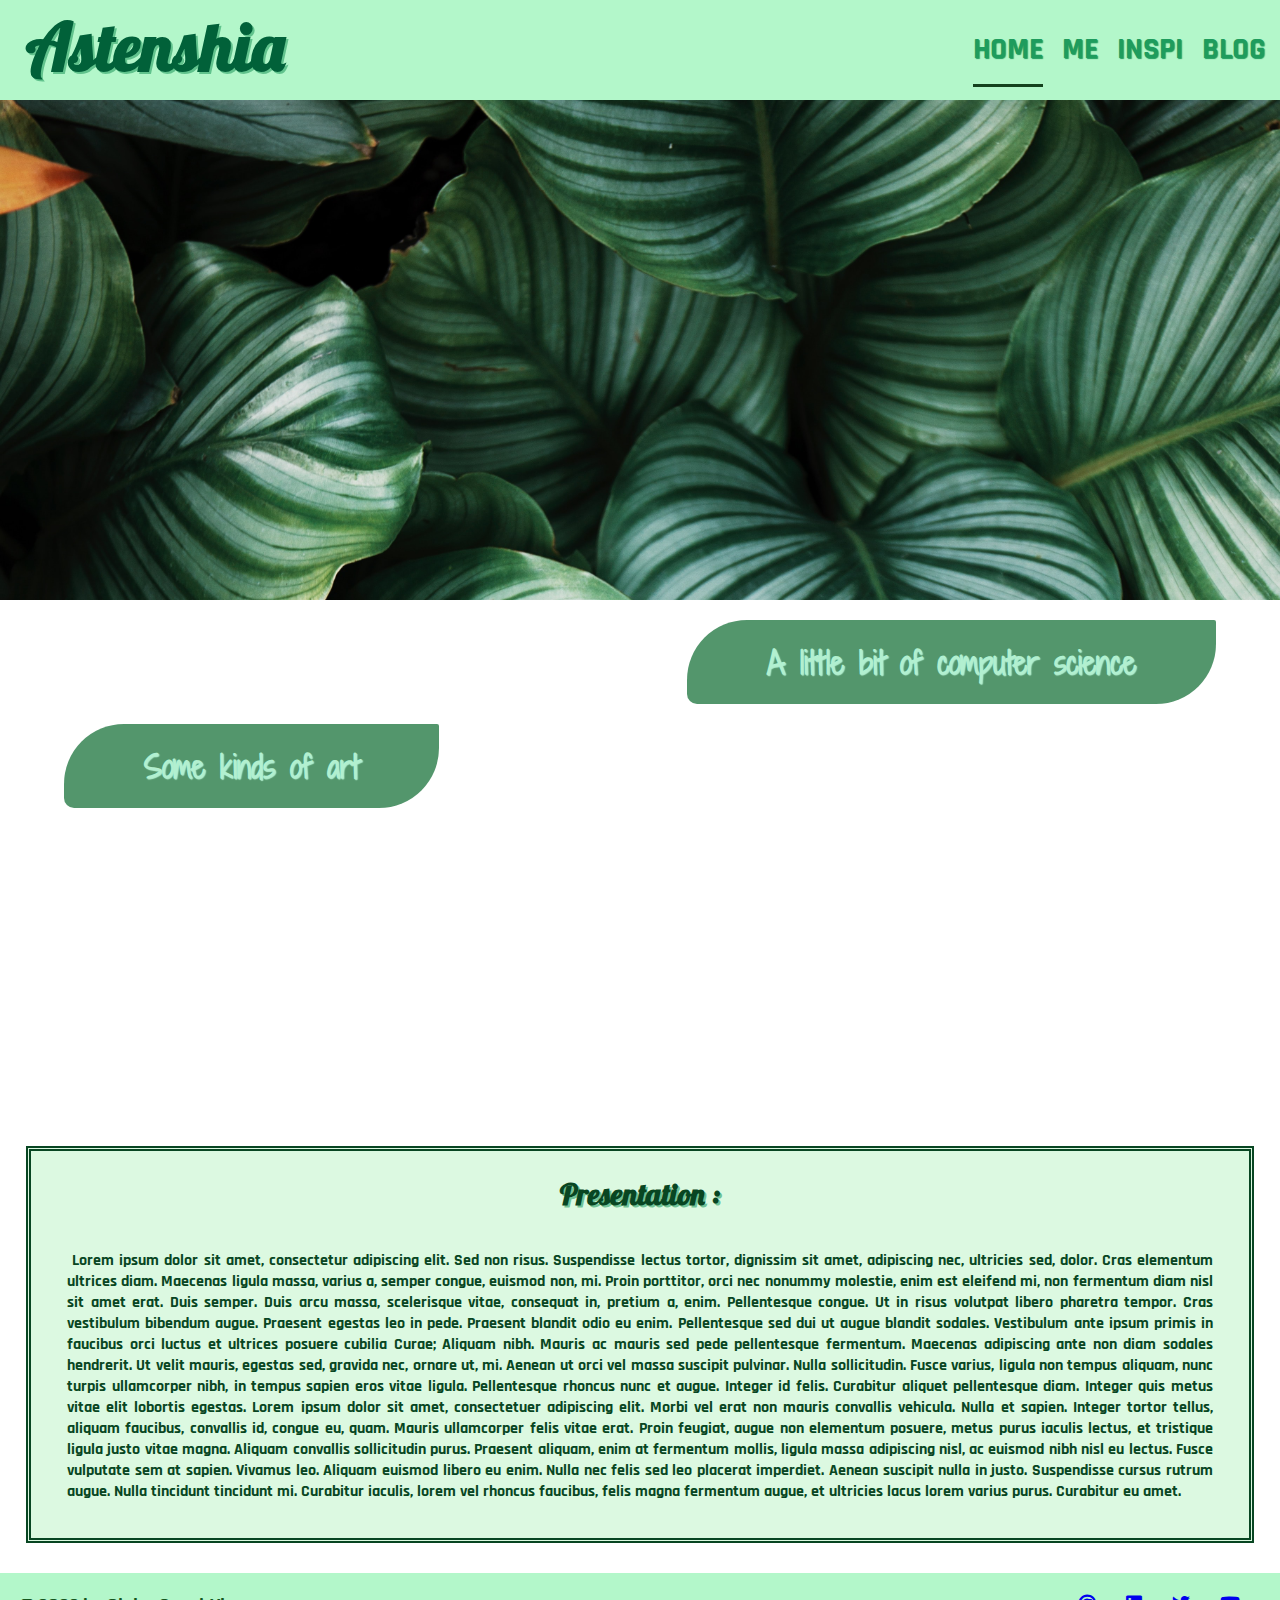
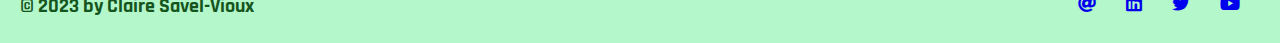
==== index.html @ dd513372 "Moving files" ====
<!DOCTYPE html>
<html lang="en">
<head>
    <meta charset="UTF-8" />
    <meta name="viewport" content="width=device-width, initial-scale=1.0">
    <title>Astenshia's BLOG</title>
    <meta name="author" content="Astenshia">
    <meta name="description" content="Astenshia website">
    <!--- <meta http-equiv="refresh" content="0; url=astenshia.github.io/Astenshia"> ---->
    <meta name="keywords" content="Astenshia; savelvioux; savel-vioux; claire savel-vioux; claire savel vioux; savel; vioux; claire savel; claire vioux; astenshia; Claire Savel-Vioux;">
    
    <!-- Facebook -->
    <meta name="og:title" content="Astenshia website">
    <meta name="og:description" content="Astenshia website">
    <!--- <meta name="canonical" content="astenshia.github.io/Astenshia"> -->
    
    <!-- Twitter -->
    <meta name="twitter:card" content="Astenshia website">

    <link rel="stylesheet" href="css/style.css">
    <link rel="stylesheet" href="css/nav.css">
    <link rel="stylesheet" href="css/home.css">
    <link rel="stylesheet" href="https://use.fontawesome.com/releases/v5.13.0/css/all.css">
</head>
        
<body>
    <script src="js/main.js" defer></script>
    <!---------Navigation------------>
    <nav>
        <h1>Astenshia</h1>
        <div class="onglets">
            <a href="#" class="active">HOME</a>
            <a href="#me">ME</a>
            <a href="inspi.html">INSPI</a>
            <a href="blog.html">BLOG</a>           
        </div>
    </nav>
    <div id="spacer"></div>
    <!---x------Navigation--------x--->
    <section>
        <div class="homepicture">
            <img src="img/feuilles.jpg" alt="Leaf picture">
        </div>
    </section>
    <section class="feuilles">
        <div class="feuille-link hidden feuillelinkright">
            <a href="blog.html#info">A little bit of computer science</a>
        </div>
        <div class="feuille-link hidden feuillelinkleft">
            <a href="blog.html#arts">Some kinds of art</a>
        </div>
        <div class="feuille-link hidden feuillelinkright">
            <a href="blog.html#cinema">Small actor show</a>
        </div>
        <div class="feuille-link hidden feuillelinkleft">
            <a href="blog.html#book">A sprinkle of reading</a>
        </div>
        <div class="feuille-link hidden feuillelinkright">
            <a href="">AND LOTS OF PLANTS</a>
        </div>
    </section>
    <div class="presentation" id="me">
        <h6>Presentation : </h6>
        <p> Lorem ipsum dolor sit amet, consectetur adipiscing elit. Sed non risus. Suspendisse lectus tortor, dignissim sit amet, adipiscing nec, ultricies sed, dolor. Cras elementum ultrices diam. Maecenas ligula massa, varius a, semper congue, euismod non, mi. Proin porttitor, orci nec nonummy molestie, enim est eleifend mi, non fermentum diam nisl sit amet erat. Duis semper. Duis arcu massa, scelerisque vitae, consequat in, pretium a, enim. Pellentesque congue. Ut in risus volutpat libero pharetra tempor. Cras vestibulum bibendum augue. Praesent egestas leo in pede. Praesent blandit odio eu enim. Pellentesque sed dui ut augue blandit sodales. Vestibulum ante ipsum primis in faucibus orci luctus et ultrices posuere cubilia Curae; Aliquam nibh. Mauris ac mauris sed pede pellentesque fermentum. Maecenas adipiscing ante non diam sodales hendrerit.

            Ut velit mauris, egestas sed, gravida nec, ornare ut, mi. Aenean ut orci vel massa suscipit pulvinar. Nulla sollicitudin. Fusce varius, ligula non tempus aliquam, nunc turpis ullamcorper nibh, in tempus sapien eros vitae ligula. Pellentesque rhoncus nunc et augue. Integer id felis. Curabitur aliquet pellentesque diam. Integer quis metus vitae elit lobortis egestas. Lorem ipsum dolor sit amet, consectetuer adipiscing elit. Morbi vel erat non mauris convallis vehicula. Nulla et sapien. Integer tortor tellus, aliquam faucibus, convallis id, congue eu, quam. Mauris ullamcorper felis vitae erat. Proin feugiat, augue non elementum posuere, metus purus iaculis lectus, et tristique ligula justo vitae magna.
            Aliquam convallis sollicitudin purus. Praesent aliquam, enim at fermentum mollis, ligula massa adipiscing nisl, ac euismod nibh nisl eu lectus. Fusce vulputate sem at sapien. Vivamus leo. Aliquam euismod libero eu enim. Nulla nec felis sed leo placerat imperdiet. Aenean suscipit nulla in justo. Suspendisse cursus rutrum augue. Nulla tincidunt tincidunt mi. Curabitur iaculis, lorem vel rhoncus faucibus, felis magna fermentum augue, et ultricies lacus lorem varius purus. Curabitur eu amet. </p>
    </div>
    <script src="js/homeAnim.js"></script>

    <!----------Footer---------------->
    <footer>
        <h2>&copy; 2023 by Claire Savel-Vioux</h2>
        <div class="social-media">
            <p><a href="mailto:claire.savelvioux@gmail.fr"><i class="fas fa-at"></i></a></p>
            <p><a href="https://www.linkedin.com/in/claire-savel-vioux-2aa560213/"><i class="fab fa-linkedin"></i></a></p>
            <p><a href="https://twitter.com/astenshia"><i class="fab fa-twitter"></i></a></p>
            <p><a href="https://www.youtube.com/@lacreationetcaetera"><i class="fab fa-youtube"></i></a></p>
        </div>
    </footer>
    <!----x------Footer------------x---->
</body>
</html>
---- css/style.css ----
@import url('https://fonts.googleapis.com/css2?family=Lobster&display=swap');
/*font-family: 'Lobster', cursive;*/
@import url('https://fonts.googleapis.com/css2?family=Rajdhani&display=swap');
/*font-family: 'Rajdhani', sans-serif;*/
@import url('https://fonts.googleapis.com/css2?family=Satisfy&display=swap');
/*font-family: 'Satisfy', cursive;*/
@import url('https://fonts.googleapis.com/css2?family=Kalam&display=swap');
/*font-family: 'Kalam', cursive;*/
@import url('https://fonts.googleapis.com/css2?family=Merienda&display=swap');
/*font-family: 'Merienda', cursive;*/
@import url('https://fonts.googleapis.com/css2?family=Shadows+Into+Light+Two&display=swap');
/*font-family: 'Shadows Into Light Two', cursive;*/

:root {
    --nav-size: 100px;
}

*{
    margin:0;
    padding:0;
    cursor: url(https://cur.cursors-4u.net/anime/ani-9/ani879.ani), url(https://cur.cursors-4u.net/anime/ani-9/ani879.png), auto !important;
}

/* Couleur de selection */
*::selection {
    background-color: rgb(127, 255, 131);
    color: rgb(27, 54, 12);
}

body {
    width: 100vw;
    overflow-x: hidden;
    font-family: 'Rajdhani', sans-serif;
    background-color: rgb(255, 255, 255);
    /*
    background-image: url(img/cats.png);
    filter:opacity(0.20) hue-rotate(300) url('#teal-white') */;
}

.homepicture{
    max-height: 500px;
    overflow: hidden;
    
}
.homepicture img{
    max-width: 100%;
    height: auto;
    display: block;
}

.presentation {
    border:thick double rgb(8, 70, 34);
    margin: 2%;
    background-color: rgb(220, 249, 225);
    
}

.presentation h6{
    font-size: 30px;
    font-family: 'Lobster', cursive;
    color: rgb(8, 70, 34);
    text-shadow: 2px 2px rgba(32, 153, 92, 0.562);
    margin-bottom: 1%;
    margin-top: 2%;
    text-align: center;
}

.presentation p{
    color: rgb(8, 70, 34);
    font-weight:bold;
    margin: 3%;
    text-align: justify;

}


/*Le footer*/

footer {
    margin-top: 30px;
    display: flex;
    flex-wrap: wrap;
    justify-content: space-between;
    color:rgb(21, 85, 29);
    background-color: rgb(179, 247, 202);
    height: 30px;
    padding: 20px;
}

footer h2{
    font-size: 20px;
    font-family: 'Rajdhani', sans-serif;
    display: flex;
    flex-wrap: wrap;
    margin-bottom: 20px;

}

footer .social-media{
    display: flex;
}

footer .social-media p{
    display: flex;
    flex-wrap: wrap;
    font-size: 18px;
    margin-right: 20px;
    margin-left: 10px;

}




/*Adaptation mobile*/

@media screen and (max-width:640px){
    body{
        margin: 10px 20px;

    }

    nav .onglets{
        margin-top: 10px;
    }

    

    footer .social-media{
        margin-top: -20px;
    }

    .collab{
        font-size: 20px;
    }

    
    .feuilles .feuillelinkright a{
        padding: 20px;
    }
    
    
    .feuilles .feuillelinkleft a{
        padding: 20px;
        text-align: center;
    }


    
    .articles .feuilleR{
        margin-bottom: 30px;
        padding: 25px;
        margin-top: 3%;
        margin-bottom: 5%;

    
    }
    
    .articles .feuilleL{
        margin-bottom: 30px;
        padding: 25px;
        margin-top: 3%;
        margin-bottom: 5%;
    
    }
    
    .articles .feuilleL .left img{
        height: auto; 
        width: 100%;
        margin-top: 24%;
        margin-right: 20px;
        border-radius: 20px 20px 20px 20px;
    }

    .articles .feuilleR .left img{
        height: auto; 
        width: 100%;
        margin-top: 24%;
        margin-right: 11%;
        border-radius: 20px 20px 20px 20px;
    }
    
    .articles .right{
        margin-left: -10%;
        margin-right: -2%;
        text-align: center;
        min-width: 80%;
    }
    
    .articles div div h1{
        text-align: center;
        margin-left: 15%;
    }

    /*films*/
    .articles2 .feuilleR{
        margin-bottom: 30px;
        padding: 25px;
        margin-top: 3%;
        margin-bottom: 5%;

    
    }
    
    .articles22 .feuilleL{
        margin-bottom: 30px;
        padding: 25px;
        margin-top: 3%;
        margin-bottom: 5%;
    
    }
    
    .articles2 .feuilleL .left img{
        height: auto; 
        width: 100%;
        margin-top: 24%;
        margin-right: 20px;
        border-radius: 20px 20px 20px 20px;
    }

    .articles2 .feuilleR .left img{
        height: auto; 
        width: 100%;
        margin-top: 24%;
        margin-right: 11%;
        border-radius: 20px 20px 20px 20px;
    }
    
    .articles2 .right{
        margin-left: -10%;
        margin-right: -2%;
        text-align: center;
        min-width: 80%;
    }
    
    .articles2 div div h1{
        text-align: center;
        margin-left: 15%;
    }

    /*art*/
    .articles3 .feuilleR{
        margin-bottom: 30px;
        padding: 25px;
        margin-top: 3%;
        margin-bottom: 5%;

    
    }

    .articles .right{
        font-size: 20px;
    }

    .articles2 .right{
        font-size: 20px;
    }
    .articles3 .right{
        font-size: 20px;
    }
    .articles4 .right{
        font-size: 20px;
    }
    
    .articles3 .feuilleL{
        margin-bottom: 30px;
        padding: 25px;
        margin-top: 3%;
        margin-bottom: 5%;
    
    }
    
    .articles3 .feuilleL .left img{
        height: auto; 
        width: 100%;
        margin-top: 24%;
        margin-right: 20px;
        border-radius: 20px 20px 20px 20px;
    }

    .articles3 .feuilleR .left img{
        height: auto; 
        width: 100%;
        margin-top: 24%;
        margin-right: 11%;
        border-radius: 20px 20px 20px 20px;
    }
    
    .articles3 .right{
        margin-left: -10%;
        margin-right: -2%;
        text-align: center;
        min-width: 80%;
    }
    
    .articles3 div div h1{
        text-align: center;
        margin-left: 15%;
    }

    /*livres*/
    .articles4 .feuilleR{
        margin-bottom: 30px;
        padding: 25px;
        margin-top: 3%;
        margin-bottom: 5%;

    
    }
    
    .articles4 .feuilleL{
        margin-bottom: 30px;
        padding: 25px;
        margin-top: 3%;
        margin-bottom: 5%;
    
    }
    
    .articles4 .feuilleL .left img{
        height: auto; 
        width: 100%;
        margin-top: 24%;
        margin-right: 20px;
        border-radius: 20px 20px 20px 20px;
    }

    .articles4 .feuilleR .left img{
        height: auto; 
        width: 100%;
        margin-top: 24%;
        margin-right: 11%;
        border-radius: 20px 20px 20px 20px;
    }
    
    .articles4 .right{
        margin-left: -10%;
        margin-right: -2%;
        text-align: center;
        min-width: 80%;
    }
    
    .articles4 div div h1{
        text-align: center;
        margin-left: 15%;
    }
   


}
---- css/nav.css ----
/*La barre de nav*/
nav {
    
    display: flex;
    flex-wrap: wrap;
    justify-content: space-between;
    background:rgb(179, 247, 202);
    /*background-image: url(img/cats.png);
    filter:opacity(0.20);*/
    
    min-width: 100%;
    max-width: 100%;

    position: fixed;
    top: 0;
    left: 0;
    z-index: 10;
    
    height: var(--nav-size);

    transition: .3s all ease-in-out;
}

#spacer {
    height: var(--nav-size);
    background-color: white;
}

nav.scrollview {
    background-color: rgb(179, 247, 224, .5);
}

nav.goingdown {
    top: -105px;
}

nav h1{
    font-family: 'Lobster', cursive;
    font-size: 420%; 
    margin-top: 0.3%;
    margin-left: 2%;
    text-shadow: 2px 2px rgba(32, 153, 92, 0.562);
    color:rgb(1, 97, 57);
}

nav .onglets{
    margin-top: 30px;
    margin-bottom: 20px;
}

nav .onglets a{
    position: relative;

    text-decoration: none;
    color:rgb(30, 156, 93);
    margin-right: 15px;
    text-shadow: 1px 1px 1px;
    font-weight: bold;
    font-size: 30px;
    padding: 1rem 0;

    transition: .2s all ease-in;
}

nav .onglets a:hover{
    text-shadow: 0 2px 2px rgb(21, 85, 29);
}

/* small line */
nav .onglets a::after {
    content: "";
    display: inline-block;
    position: absolute;
    bottom: -3px;
    left: 50%;
    width: 0;
    height: 3px;
    background-color: rgb(20, 65, 29);
    transition: all .2s ease-in;
}

nav .onglets a:not(.active):hover::after {
    left: 0;
    width: 100%;
    transition: all .2s ease-out;
}

nav .onglets a.active::after {
    width: 100%;
    left: 0;
    transition: all .2s ease-out;
}

@media screen and (max-width:640px){

}
---- css/home.css ----
.hidden {
    opacity: 0;
}

/*Les feuilles du home*/
.feuille-link.hidden {
    opacity: 0;
    transform: translateX(-100%);
}

.feuille-link.hidden.feuillelinkright {
    transform: translateX(50%);
}

.feuille-link {
    opacity: 1;
    width: fit-content;
    transform: translateX(0);
    transition: all .5s ease-in-out;
}

.feuilles {
    display: flex;
    flex-direction: column;
    text-align: center;
    width: 100vw;
}

.feuilles .feuillelinkright{
    display: flex;
    align-self: flex-end;
    flex-direction: row-reverse;
    margin-right: 5%;
}
.feuilles .feuillelinkleft{
    align-self: flex-start;
    flex-direction: row;
    margin-left: 5%;
}

.feuilles .feuillelinkright a:hover,
.feuilles .feuillelinkleft a:hover {
    background-color: rgba(32, 145, 75, 0.753);
}

.feuilles .feuillelinkright a,
.feuilles .feuillelinkleft a {
    display: flex;
    flex-direction: row;
    flex-wrap: wrap;
    border-radius:60px 2px 60px 10px ;
    text-decoration:none;
    color:rgb(178, 240, 208);
    text-shadow: 1px 1px 1px;
    background-color: rgba(26, 116, 60, 0.753);
    font-family: 'Shadows Into Light Two', cursive;
    margin-top: 20px;
    font-weight: bold;
    font-size: 30px;
    padding: 20px 80px;
}

div.feuilles .feuillelinkleft a{
    flex-direction: row-reverse;
}
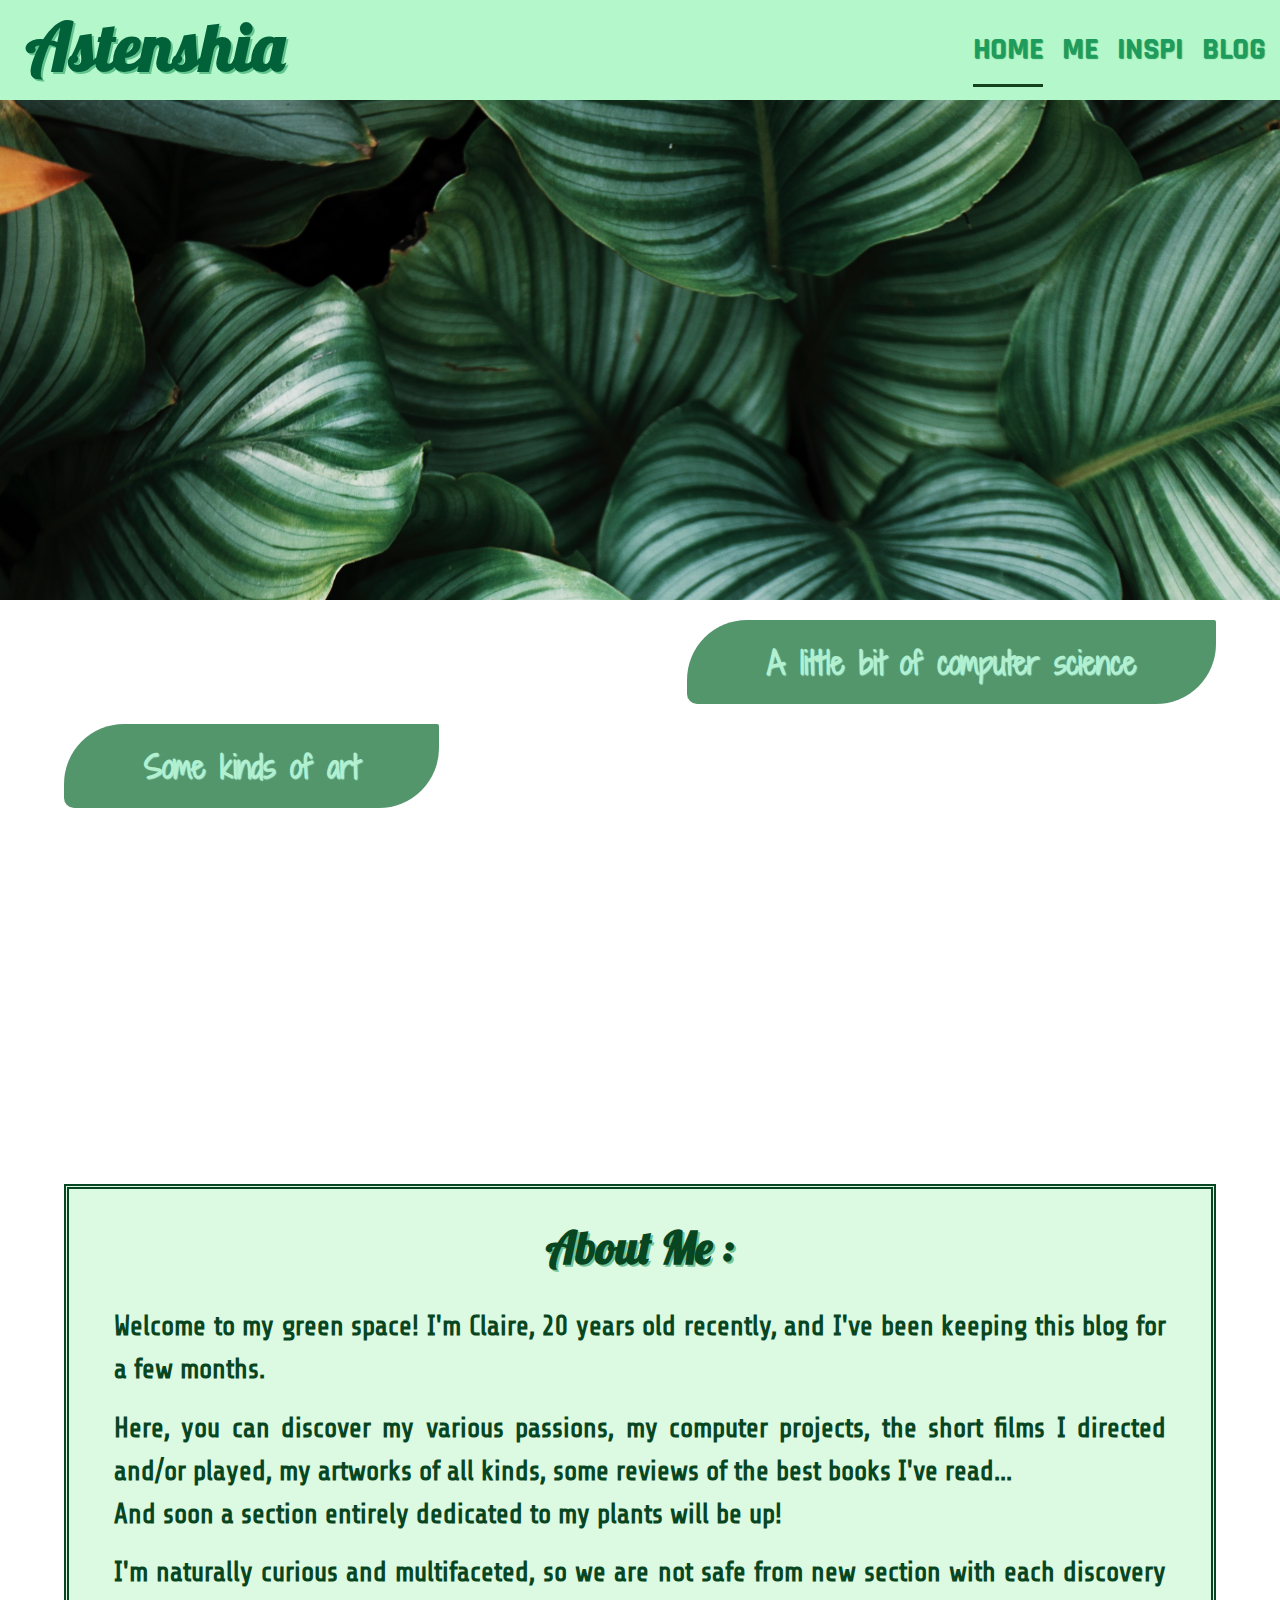
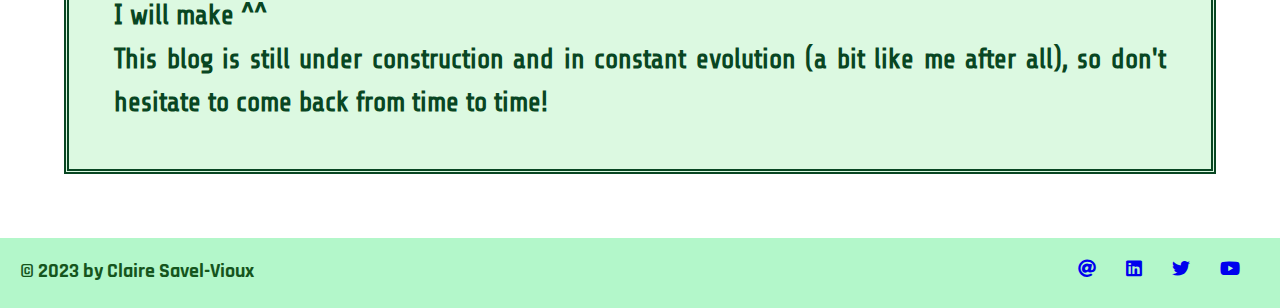
==== commit acf91175: "Presentation added" ====
--- a/index.html
+++ b/index.html
@@ -60,11 +60,13 @@
         </div>
     </section>
     <div class="presentation" id="me">
-        <h6>Presentation : </h6>
-        <p> Lorem ipsum dolor sit amet, consectetur adipiscing elit. Sed non risus. Suspendisse lectus tortor, dignissim sit amet, adipiscing nec, ultricies sed, dolor. Cras elementum ultrices diam. Maecenas ligula massa, varius a, semper congue, euismod non, mi. Proin porttitor, orci nec nonummy molestie, enim est eleifend mi, non fermentum diam nisl sit amet erat. Duis semper. Duis arcu massa, scelerisque vitae, consequat in, pretium a, enim. Pellentesque congue. Ut in risus volutpat libero pharetra tempor. Cras vestibulum bibendum augue. Praesent egestas leo in pede. Praesent blandit odio eu enim. Pellentesque sed dui ut augue blandit sodales. Vestibulum ante ipsum primis in faucibus orci luctus et ultrices posuere cubilia Curae; Aliquam nibh. Mauris ac mauris sed pede pellentesque fermentum. Maecenas adipiscing ante non diam sodales hendrerit.
-
-            Ut velit mauris, egestas sed, gravida nec, ornare ut, mi. Aenean ut orci vel massa suscipit pulvinar. Nulla sollicitudin. Fusce varius, ligula non tempus aliquam, nunc turpis ullamcorper nibh, in tempus sapien eros vitae ligula. Pellentesque rhoncus nunc et augue. Integer id felis. Curabitur aliquet pellentesque diam. Integer quis metus vitae elit lobortis egestas. Lorem ipsum dolor sit amet, consectetuer adipiscing elit. Morbi vel erat non mauris convallis vehicula. Nulla et sapien. Integer tortor tellus, aliquam faucibus, convallis id, congue eu, quam. Mauris ullamcorper felis vitae erat. Proin feugiat, augue non elementum posuere, metus purus iaculis lectus, et tristique ligula justo vitae magna.
-            Aliquam convallis sollicitudin purus. Praesent aliquam, enim at fermentum mollis, ligula massa adipiscing nisl, ac euismod nibh nisl eu lectus. Fusce vulputate sem at sapien. Vivamus leo. Aliquam euismod libero eu enim. Nulla nec felis sed leo placerat imperdiet. Aenean suscipit nulla in justo. Suspendisse cursus rutrum augue. Nulla tincidunt tincidunt mi. Curabitur iaculis, lorem vel rhoncus faucibus, felis magna fermentum augue, et ultricies lacus lorem varius purus. Curabitur eu amet. </p>
+        <h6>About Me : </h6>
+            <p>Welcome to my green space! I'm Claire, 20 years old recently, and I've been keeping this blog for a few months. </p>   
+            <p>Here, you can discover my various passions, my computer projects, the short films I directed and/or played, my artworks of all kinds, some reviews of the best books I've read... 
+            <br> And soon a section entirely dedicated to my plants will be up! </p>    
+            <p>I'm naturally curious and multifaceted, so we are not safe from new section with each discovery I will make ^^
+            <br>This blog is still under construction and in constant evolution (a bit like me after all), so don't hesitate to come back from time to time!</p>
+            </p>
     </div>
     <script src="js/homeAnim.js"></script>
 
--- a/css/style.css
+++ b/css/style.css
@@ -10,6 +10,8 @@
 /*font-family: 'Merienda', cursive;*/
 @import url('https://fonts.googleapis.com/css2?family=Shadows+Into+Light+Two&display=swap');
 /*font-family: 'Shadows Into Light Two', cursive;*/
+@import url('https://fonts.googleapis.com/css2?family=Share+Tech&display=swap');
+/*font-family: 'Share Tech', sans-serif;*/
 
 :root {
     --nav-size: 100px;
@@ -50,27 +52,36 @@
 
 .presentation {
     border:thick double rgb(8, 70, 34);
-    margin: 2%;
+    margin: 5%;
     background-color: rgb(220, 249, 225);
-    
-}
+    position: relative;
+    font-size: 20px;
+    padding: 30px;
+
+}
+
+.presentation p{
+    line-height: 1.6 ;
+    color: rgb(8, 70, 34);
+    font-weight:bold;
+    margin: 1.4%;
+    text-align: justify;
+    font-family:'Share Tech', sans-serif;
+    font-size: 27px;
+
+}
+
+
+
+
 
 .presentation h6{
-    font-size: 30px;
+    font-size: 45px;
     font-family: 'Lobster', cursive;
     color: rgb(8, 70, 34);
     text-shadow: 2px 2px rgba(32, 153, 92, 0.562);
-    margin-bottom: 1%;
-    margin-top: 2%;
+    margin-bottom: 30px;
     text-align: center;
-}
-
-.presentation p{
-    color: rgb(8, 70, 34);
-    font-weight:bold;
-    margin: 3%;
-    text-align: justify;
-
 }
 
 
